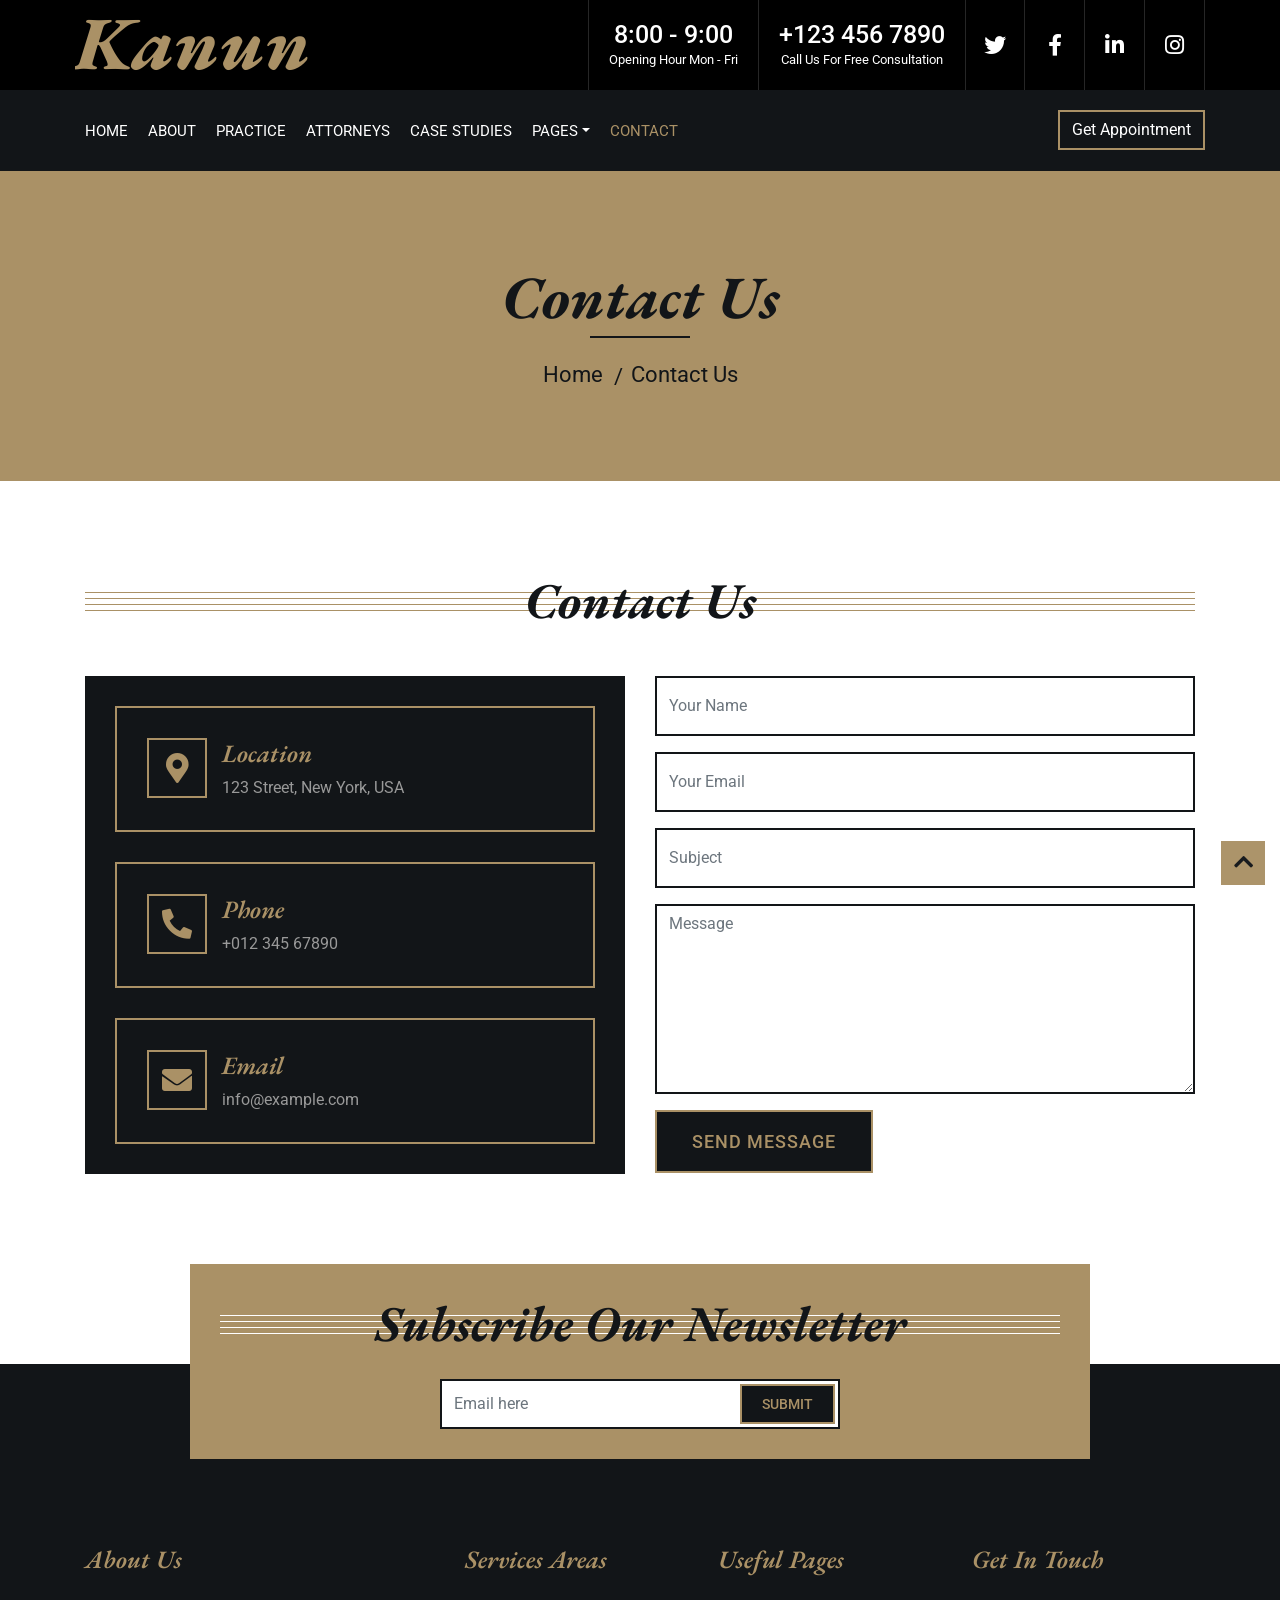
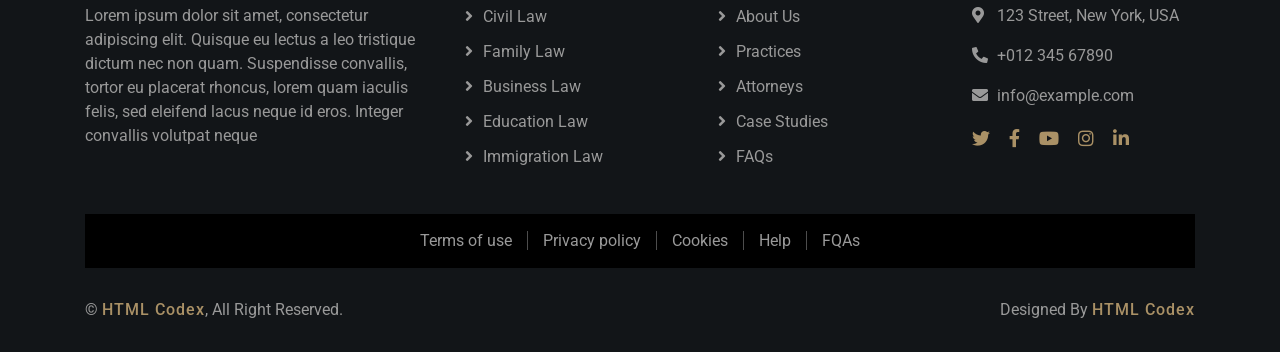
==== contact.html @ dbac40ad "Add files via upload" ====
<!DOCTYPE html>
<html lang="en">
    <head>
        <meta charset="utf-8">
        <title>Kanun - Law Firm Website Template</title>
        <meta content="width=device-width, initial-scale=1.0" name="viewport">
        <meta content="Law Firm Website Template" name="keywords">
        <meta content="Law Firm Website Template" name="description">

        <!-- Favicon -->
        <link href="img/favicon.ico" rel="icon">

        <!-- Google Font -->
        <link href="https://fonts.googleapis.com/css2?family=EB+Garamond:ital,wght@1,600;1,700;1,800&family=Roboto:wght@400;500&display=swap" rel="stylesheet"> 
        
        <!-- CSS Libraries -->
        <link href="https://stackpath.bootstrapcdn.com/bootstrap/4.4.1/css/bootstrap.min.css" rel="stylesheet">
        <link href="https://cdnjs.cloudflare.com/ajax/libs/font-awesome/5.10.0/css/all.min.css" rel="stylesheet">
        <link href="lib/animate/animate.min.css" rel="stylesheet">
        <link href="lib/owlcarousel/assets/owl.carousel.min.css" rel="stylesheet">

        <!-- Template Stylesheet -->
        <link href="css/style.css" rel="stylesheet">
    </head>

    <body>
        <div class="wrapper">
            <!-- Top Bar Start -->
            <div class="top-bar">
                <div class="container-fluid">
                    <div class="row">
                        <div class="col-lg-3">
                            <div class="logo">
                                <a href="index.html">
                                    <h1>Kanun</h1>
                                    <!-- <img src="img/logo.jpg" alt="Logo"> -->
                                </a>
                            </div>
                        </div>
                        <div class="col-lg-9">
                            <div class="top-bar-right">
                                <div class="text">
                                    <h2>8:00 - 9:00</h2>
                                    <p>Opening Hour Mon - Fri</p>
                                </div>
                                <div class="text">
                                    <h2>+123 456 7890</h2>
                                    <p>Call Us For Free Consultation</p>
                                </div>
                                <div class="social">
                                    <a href=""><i class="fab fa-twitter"></i></a>
                                    <a href=""><i class="fab fa-facebook-f"></i></a>
                                    <a href=""><i class="fab fa-linkedin-in"></i></a>
                                    <a href=""><i class="fab fa-instagram"></i></a>
                                </div>
                            </div>
                        </div>
                    </div>
                </div>
            </div>
            <!-- Top Bar End -->

            <!-- Nav Bar Start -->
            <div class="nav-bar">
                <div class="container-fluid">
                    <nav class="navbar navbar-expand-lg bg-dark navbar-dark">
                        <a href="#" class="navbar-brand">MENU</a>
                        <button type="button" class="navbar-toggler" data-toggle="collapse" data-target="#navbarCollapse">
                            <span class="navbar-toggler-icon"></span>
                        </button>

                        <div class="collapse navbar-collapse justify-content-between" id="navbarCollapse">
                            <div class="navbar-nav mr-auto">
                                <a href="index.html" class="nav-item nav-link">Home</a>
                                <a href="about.html" class="nav-item nav-link">About</a>
                                <a href="service.html" class="nav-item nav-link">Practice</a>
                                <a href="team.html" class="nav-item nav-link">Attorneys</a>
                                <a href="portfolio.html" class="nav-item nav-link">Case Studies</a>
                                <div class="nav-item dropdown">
                                    <a href="#" class="nav-link dropdown-toggle" data-toggle="dropdown">Pages</a>
                                    <div class="dropdown-menu">
                                        <a href="blog.html" class="dropdown-item">Blog Page</a>
                                        <a href="single.html" class="dropdown-item">Single Page</a>
                                    </div>
                                </div>
                                <a href="contact.html" class="nav-item nav-link active">Contact</a>
                            </div>
                            <div class="ml-auto">
                                <a class="btn" href="">Get Appointment</a>
                            </div>
                        </div>
                    </nav>
                </div>
            </div>
            <!-- Nav Bar End -->
            
            
            <!-- Page Header Start -->
            <div class="page-header">
                <div class="container">
                    <div class="row">
                        <div class="col-12">
                            <h2>Contact Us</h2>
                        </div>
                        <div class="col-12">
                            <a href="">Home</a>
                            <a href="">Contact Us</a>
                        </div>
                    </div>
                </div>
            </div>
            <!-- Page Header End -->


            <!-- Contact Start -->
            <div class="contact">
                <div class="container">
                    <div class="section-header">
                        <h2>Contact Us</h2>
                    </div>
                    <div class="row">
                        <div class="col-md-6">
                            <div class="contact-info">
                                <div class="contact-item">
                                    <i class="fa fa-map-marker-alt"></i>
                                    <div class="contact-text">
                                        <h2>Location</h2>
                                        <p>123 Street, New York, USA</p>
                                    </div>
                                </div>
                                <div class="contact-item">
                                    <i class="fa fa-phone-alt"></i>
                                    <div class="contact-text">
                                        <h2>Phone</h2>
                                        <p>+012 345 67890</p>
                                    </div>
                                </div>
                                <div class="contact-item">
                                    <i class="fa fa-envelope"></i>
                                    <div class="contact-text">
                                        <h2>Email</h2>
                                        <p>info@example.com</p>
                                    </div>
                                </div>
                            </div>
                        </div>
                        <div class="col-md-6">
                            <div class="contact-form">
                                <form>
                                    <div class="form-group">
                                        <input type="text" class="form-control" placeholder="Your Name" required="required" />
                                    </div>
                                    <div class="form-group">
                                        <input type="email" class="form-control" placeholder="Your Email" required="required" />
                                    </div>
                                    <div class="form-group">
                                        <input type="text" class="form-control" placeholder="Subject" required="required" />
                                    </div>
                                    <div class="form-group">
                                        <textarea class="form-control" placeholder="Message" required="required" ></textarea>
                                    </div>
                                    <div>
                                        <button class="btn" type="submit">Send Message</button>
                                    </div>
                                </form>
                            </div>
                        </div>
                    </div>
                </div>
            </div>
            <!-- Contact End -->


            <!-- Newsletter Start -->
            <div class="newsletter">
                <div class="container">
                    <div class="section-header">
                        <h2>Subscribe Our Newsletter</h2>
                    </div>
                    <div class="form">
                        <input class="form-control" placeholder="Email here">
                        <button class="btn">Submit</button>
                    </div>
                </div>
            </div>
            <!-- Newsletter End -->


            <!-- Footer Start -->
            <div class="footer">
                <div class="container">
                    <div class="row">
                        <div class="col-md-6 col-lg-4">
                            <div class="footer-about">
                                <h2>About Us</h2>
                                <p>
                                    Lorem ipsum dolor sit amet, consectetur adipiscing elit. Quisque eu lectus a leo tristique dictum nec non quam. Suspendisse convallis, tortor eu placerat rhoncus, lorem quam iaculis felis, sed eleifend lacus neque id eros. Integer convallis volutpat neque
                                </p>
                            </div>
                        </div>
                        <div class="col-md-6 col-lg-8">
                            <div class="row">
                        <div class="col-md-6 col-lg-4">
                            <div class="footer-link">
                                <h2>Services Areas</h2>
                                <a href="">Civil Law</a>
                                <a href="">Family Law</a>
                                <a href="">Business Law</a>
                                <a href="">Education Law</a>
                                <a href="">Immigration Law</a>
                            </div>
                        </div>
                        <div class="col-md-6 col-lg-4">
                            <div class="footer-link">
                                <h2>Useful Pages</h2>
                                <a href="">About Us</a>
                                <a href="">Practices</a>
                                <a href="">Attorneys</a>
                                <a href="">Case Studies</a>
                                <a href="">FAQs</a>
                            </div>
                        </div>
                        <div class="col-md-6 col-lg-4">
                            <div class="footer-contact">
                                <h2>Get In Touch</h2>
                                <p><i class="fa fa-map-marker-alt"></i>123 Street, New York, USA</p>
                                <p><i class="fa fa-phone-alt"></i>+012 345 67890</p>
                                <p><i class="fa fa-envelope"></i>info@example.com</p>
                                <div class="footer-social">
                                    <a href=""><i class="fab fa-twitter"></i></a>
                                    <a href=""><i class="fab fa-facebook-f"></i></a>
                                    <a href=""><i class="fab fa-youtube"></i></a>
                                    <a href=""><i class="fab fa-instagram"></i></a>
                                    <a href=""><i class="fab fa-linkedin-in"></i></a>
                                </div>
                            </div>
                        </div>
                        </div>
                    </div>
                    </div>
                </div>
                <div class="container footer-menu">
                    <div class="f-menu">
                        <a href="">Terms of use</a>
                        <a href="">Privacy policy</a>
                        <a href="">Cookies</a>
                        <a href="">Help</a>
                        <a href="">FQAs</a>
                    </div>
                </div>
                <div class="container copyright">
                    <div class="row">
                        <div class="col-md-6">
                            <p>&copy; <a href="https://htmlcodex.com/law-firm-website-template">HTML Codex</a>, All Right Reserved.</p>
                        </div>
                        <div class="col-md-6">
                            <p>Designed By <a href="https://htmlcodex.com">HTML Codex</a></p>
                        </div>
                    </div>
                </div>
            </div>
            <!-- Footer End -->
            
            <a href="#" class="back-to-top"><i class="fa fa-chevron-up"></i></a>
        </div>

        <!-- JavaScript Libraries -->
        <script src="https://code.jquery.com/jquery-3.4.1.min.js"></script>
        <script src="https://stackpath.bootstrapcdn.com/bootstrap/4.4.1/js/bootstrap.bundle.min.js"></script>
        <script src="lib/easing/easing.min.js"></script>
        <script src="lib/owlcarousel/owl.carousel.min.js"></script>
        <script src="lib/isotope/isotope.pkgd.min.js"></script>

        <!-- Template Javascript -->
        <script src="js/main.js"></script>
    </body>
</html>
---- css/style.css ----
/*******************************/
/********* General CSS *********/
/*******************************/
body {
    color: #666666;
    background: #ffffff;
    font-family: 'Roboto', sans-serif;
    font-weight: 400;
}

h1,
h2, 
h3, 
h4,
h5, 
h6 {
    font-family: 'EB Garamond', serif;
    font-weight: 600;
    font-style: italic;
    color: #121518;
}

a {
    color: #454545;
    transition: .3s;
}

a:hover,
a:active,
a:focus {
    color: #aa9166;
    outline: none;
    text-decoration: none;
}

.btn:focus {
    box-shadow: none;
}

.wrapper {
    position: relative;
    width: 100%;
    max-width: 1366px;
    margin: 0 auto;
    background: #ffffff;
}

.back-to-top {
    position: fixed;
    display: none;
    background: #aa9166;
    color: #121518;
    width: 44px;
    height: 44px;
    text-align: center;
    line-height: 1;
    font-size: 22px;
    right: 15px;
    bottom: 15px;
    transition: background 0.5s;
    z-index: 9;
}

.back-to-top:hover {
    color: #aa9166;
    background: #121518;
}

.back-to-top i {
    padding-top: 10px;
}


/**********************************/
/********** Top Bar CSS ***********/
/**********************************/
.top-bar {
    position: relative;
    height: 90px;
    background: #000000;
}

.top-bar .logo {
    padding: 15px 0;
    text-align: left;
    overflow: hidden;
}

.top-bar .logo h1 {
    margin: 0;
    color: #aa9166;
    font-size: 75px;
    line-height: 55px;
    font-weight: 800;
}

.top-bar .logo img {
    max-width: 100%;
    max-height: 60px;
}

.top-bar .top-bar-right {
    display: flex;
    align-items: center;
    justify-content: flex-end;
}

.top-bar .text {
    display: flex;
    align-items: center;
    justify-content: center;
    flex-direction: column;
    height: 90px;
    padding: 0 20px;
    text-align: center;
    border-left: 1px solid rgba(255, 255, 255, .15);
}

.top-bar .text h2 {
    color: #ffffff;
    font-family: 'Roboto', sans-serif;
    font-weight: 500;
    font-style: normal;
    font-size: 25px;
    margin: 0;
}

.top-bar .text p {
    color: #ffffff;
    font-size: 13px;
    margin: 0;
}

.top-bar .social {
    display: flex;
    height: 90px;
    font-size: 0;
    justify-content: flex-end;
}

.top-bar .social a {
    display: flex;
    align-items: center;
    justify-content: center;
    width: 60px;
    height: 100%;
    font-size: 22px;
    color: #ffffff;
    border-right: 1px solid rgba(255, 255, 255, .15);
}

.top-bar .social a:first-child {
    border-left: 1px solid rgba(255, 255, 255, .15);
}

.top-bar .social a:hover {
    color: #aa9166;
    background: #ffffff;
}

@media (min-width: 992px) {
    .top-bar {
        padding: 0 60px;
    }
}

@media (max-width: 991.98px) {
    .top-bar .logo {
        text-align: center;
    }
    
    .top-bar .social {
        display: none;
    }
}


/**********************************/
/*********** Nav Bar CSS **********/
/**********************************/
.nav-bar {
    position: relative;
    padding: 20px 0;
    transition: .3s;
}

.nav-bar.nav-sticky {
    position: fixed;
    top: 0;
    width: 100%;
    padding: 10px 0;
    box-shadow: 0 2px 5px rgba(0, 0, 0, .3);
    z-index: 999;
}

.nav-bar .navbar {
    height: 100%;
    padding: 0;
}

.navbar-dark .navbar-nav .nav-link,
.navbar-dark .navbar-nav .nav-link:focus,
.navbar-dark .navbar-nav .nav-link:hover,
.navbar-dark .navbar-nav .nav-link.active {
    padding: 10px 10px 8px 10px;
    color: #ffffff;
}

.navbar-dark .navbar-nav .nav-link:hover,
.navbar-dark .navbar-nav .nav-link.active {
    color: #aa9166;
    transition: none;
}

.nav-bar .dropdown-menu {
    margin-top: 0;
    border: 0;
    border-radius: 0;
    background: #f8f9fa;
}

.nav-bar .btn {
    color: #ffffff;
    border: 2px solid #aa9166;
    border-radius: 0;
}

.nav-bar .btn:hover {
    background: #aa9166;
}

@media (min-width: 992px) {
    .nav-bar {
        padding: 20px 60px;
    }
    
    .nav-bar.nav-sticky {
        padding: 10px 60px;
    }
    
    .nav-bar,
    .nav-bar .navbar {
        background: #121518 !important;
    }
    
    .nav-bar .navbar-brand {
        display: none;
    }
    
    .nav-bar a.nav-link {
        padding: 8px 15px;
        font-size: 15px;
        text-transform: uppercase;
    }
}

@media (max-width: 991.98px) {   
    .nav-bar,
    .nav-bar .navbar {
        padding: 3px 0;
        background: #121518 !important;
    }
    
    .nav-bar a.nav-link {
        padding: 5px;
    }
    
    .nav-bar .dropdown-menu {
        box-shadow: none;
    }
    
    .nav-bar .btn {
        display: none;
    }
}


/*******************************/
/******** Carousel CSS *********/
/*******************************/
.carousel {
    position: relative;
    width: 100%;
    height: calc(100vh - 170px);
    margin: 0 auto;
    text-align: center;
    overflow: hidden;
}

.carousel .carousel-inner,
.carousel .carousel-item {
    position: relative;
    width: 100%;
    height: 100%;
}

.carousel .carousel-item img {
    width: 100%;
    height: 100%;
    object-fit: cover;
}

.carousel .carousel-item::after {
    position: absolute;
    content: "";
    width: 100%;
    height: 100%;
    top: 0;
    left: 0;
    background: rgba(0, 0, 0, .3);
    z-index: 1;
}

.carousel .carousel-caption {
    position: absolute;
    top: 0;
    bottom: 0;
    display: flex;
    align-items: center;
    justify-content: center;
    flex-direction: column;
    height: calc(100vh - 170px);
}

.carousel .carousel-caption h1 {
    color: #ffffff;
    font-size: 60px;
    font-weight: 700;
    margin-bottom: 20px;
}

.carousel .carousel-caption p {
    color: #ffffff;
    font-size: 25px;
    margin-bottom: 25px;
}

.carousel .carousel-caption .btn {
    padding: 15px 35px;
    font-size: 18px;
    font-weight: 500;
    letter-spacing: 1px;
    text-transform: uppercase;
    color: #aa9166;
    background: #121518;
    border: 2px solid #aa9166;
    border-radius: 0;
    transition: .3s;
}

.carousel .carousel-caption .btn:hover {
    color: #121518;
    background: #aa9166;
}

@media (max-width: 767.98px) {
    .carousel .carousel-caption h1 {
        font-size: 40px;
        font-weight: 700;
    }
    
    .carousel .carousel-caption p {
        font-size: 20px;
    }
    
    .carousel .carousel-caption .btn {
        padding: 12px 30px;
        font-size: 18px;
        font-weight: 500;
        letter-spacing: 0;
    }
}

@media (max-width: 575.98px) {
    .carousel .carousel-caption h1 {
        font-size: 30px;
        font-weight: 500;
    }
    
    .carousel .carousel-caption p {
        font-size: 16px;
    }
    
    .carousel .carousel-caption .btn {
        padding: 10px 25px;
        font-size: 16px;
        font-weight: 400;
        letter-spacing: 0;
    }
}

.carousel .animated {
    -webkit-animation-duration: 1.5s;
    animation-duration: 1.5s;
}


/*******************************/
/******* Page Header CSS *******/
/*******************************/
.page-header {
    position: relative;
    margin-bottom: 45px;
    padding: 90px 0;
    text-align: center;
    background: #aa9166;
}

.page-header h2 {
    position: relative;
    color: #121518;
    font-size: 60px;
    font-weight: 700;
    margin-bottom: 20px;
    padding-bottom: 5px;
}

.page-header h2::after {
    position: absolute;
    content: "";
    width: 100px;
    height: 2px;
    left: calc(50% - 50px);
    bottom: 0;
    background: #121518;
}

.page-header a {
    position: relative;
    padding: 0 12px;
    font-size: 22px;
    color: #121518;
}

.page-header a:hover {
    color: #ffffff;
}

.page-header a::after {
    position: absolute;
    content: "/";
    width: 8px;
    height: 8px;
    top: -2px;
    right: -7px;
    text-align: center;
    color: #121518;
}

.page-header a:last-child::after {
    display: none;
}

@media (max-width: 767.98px) {
    .page-header h2 {
        font-size: 35px;
    }
    
    .page-header a {
        font-size: 18px;
    }
}


/*******************************/
/******* Section Header ********/
/*******************************/
.section-header {
    position: relative;
    width: 100%;
    text-align: center;
    margin-bottom: 45px;
}

.section-header h2 {
    margin: 0;
    position: relative;
    font-size: 50px;
    font-weight: 700;
    white-space: nowrap;
    z-index: 1;
}

.section-header h2::before {
    position: absolute;
    content: "";
    width: 100%;
    height: 7px;
    left: 0;
    top: 21px;
    background: transparent;
    border-top: 1px solid #aa9166;
    border-bottom: 1px solid #aa9166;
    z-index: -1;
}

.section-header h2::after {
    position: absolute;
    content: "";
    width: 100%;
    height: 7px;
    left: 0;
    bottom: 20px;
    background: transparent;
    border-top: 1px solid #aa9166;
    border-bottom: 1px solid #aa9166;
    z-index: -1;
}

@media (max-width: 767.98px) {
    .section-header h2 {
        font-size: 30px;
    }
}

/*******************************/
/******** Top Feature CSS ******/
/*******************************/
.feature-top {
    position: relative;
    background: #121518;
    margin-bottom: 45px;
}

.feature-top .col-md-3 {
    border-right: 1px solid rgba(255, 255, 255, .1);
    border-bottom: 1px solid rgba(255, 255, 255, .1);
}

@media (max-width: 575.98px) {
    .feature-top .col-md-3:nth-child(1n) {
        border-right: none;
    }
    
    .feature-top .col-md-3:last-child {
        border-bottom: none;
    }
}

@media (min-width: 576px) and (max-width: 767.98px) {
    .feature-top .col-md-3:nth-child(2n) {
        border-right: none;
    }
    
    .feature-top .col-md-3:nth-child(3n),
    .feature-top .col-md-3:nth-child(4n) {
        border-bottom: none;
    }
}

@media (min-width: 768px) {
    .feature-top .col-md-3 {
        border-bottom: none;
    }
    
    .feature-top .col-md-3:nth-child(4n) {
        border-right: none;
    }
}

.feature-top .feature-item {
    padding: 30px 0;
    text-align: center;
}

.feature-top .feature-item i {
    color: #aa9166;
    font-size: 35px;
    margin-bottom: 10px;
}

.feature-top .feature-item h3 {
    color: #ffffff;
    font-size: 30px;
    font-weight: 600;
}

.feature-top .feature-item p {
    color: #999999;
    margin: 0;
    font-size: 18px;
}


/*******************************/
/********** About CSS **********/
/*******************************/
.about {
    position: relative;
    width: 100%;
    padding: 45px 0;
}

.about .section-header {
    margin-bottom: 30px;
}

.about .about-img {
    position: relative;
    height: 100%;
    padding: 10px;
    background: #121518;
}

.about .about-img img {
    width: 100%;
    height: 100%;
    object-fit: cover;
}

.about .about-text p {
    font-size: 16px;
}

.about .about-text a.btn {
    position: relative;
    margin-top: 15px;
    padding: 15px 35px;
    font-size: 16px;
    font-weight: 500;
    letter-spacing: 1px;
    text-transform: uppercase;
    color: #aa9166;
    border: 2px solid #aa9166;
    border-radius: 0;
    background: #121518;
    transition: .3s;
}

.about .about-text a.btn:hover {
    color: #121518;
    background: #aa9166;
}

@media (max-width: 767.98px) {
    .about .about-img {
        margin-bottom: 30px;
        height: auto;
    }
}


/*******************************/
/********* Service CSS *********/
/*******************************/
.service {
    position: relative;
    width: 100%;
    padding: 45px 0 15px 0;
}

.service .service-item {
    position: relative;
    width: 100%;
    text-align: center;
    background: #121518;
    margin-bottom: 30px;
}

.service .service-icon {
    height: 200px;
    position: relative;
    display: flex;
    align-items: center;
    justify-content: center;
    background: #000000;
}

.service .service-icon i {
    width: 100px;
    height: 100px;
    padding: 20px 0;
    text-align: center;
    font-size: 60px;
    color: #aa9166;
    background: #121518;
    transition: .5s;
}

.service .service-item:hover .service-icon i {
    margin-top: -15px;
}

.service .service-item h3 {
    margin: 0;
    padding: 25px 15px 15px 15px;
    font-size: 30px;
    font-weight: 600;
    color: #aa9166;
}

.service .service-item p {
    margin: 0;
    color: #999999;
    padding: 0 25px 25px 25px;
    font-size: 18px;
}

.service .service-item a.btn {
    position: relative;
    margin-bottom: 30px;
    padding: 10px 20px;
    font-size: 14px;
    font-weight: 500;
    letter-spacing: 1px;
    text-transform: uppercase;
    color: #aa9166;
    border: 2px solid #aa9166;
    border-radius: 0;
    background: #121518;
    transition: .3s;
}

.service .service-item:hover a.btn {
    color: #121518;
    background: #aa9166;
}


/*******************************/
/********* Feature CSS *********/
/*******************************/
.feature {
    position: relative;
    width: 100%;
    padding: 45px 0;
}

.feature .feature-item {
    margin-bottom: 30px;
}

.feature .feature-icon {
    height: 180px;
    position: relative;
    display: flex;
    align-items: center;
    justify-content: center;
    background: #121518;
}

.feature .feature-icon i {
    width: 100px;
    height: 100px;
    padding: 20px 0;
    text-align: center;
    font-size: 60px;
    color: #aa9166;
    background: #000000;
    transition: .5s;
}

.feature .feature-item:hover .feature-icon i {
    margin-right: -15px;
}

.feature .feature-item h3 {
    position: relative;
    margin-bottom: 15px;
    padding-bottom: 10px;
    font-size: 30px;
    font-weight: 600;
}

.feature .feature-item h3::after {
    position: absolute;
    content: "";
    width: 50px;
    height: 2px;
    left: 0;
    bottom: 0;
    background: #aa9166;
}

.feature .feature-item p {
    margin: 0;
    font-size: 16px;
}

.feature .feature-img {
    position: relative;
    height: 100%;
    padding: 10px;
    background: #121518;
}

.feature .feature-img img {
    width: 100%;
    height: 100%;
    object-fit: cover;
}


/*******************************/
/*********** Team CSS **********/
/*******************************/
.team {
    position: relative;
    width: 100%;
    padding: 45px 0 15px 0;
}

.team .team-item {
    margin-bottom: 30px;
}

.team .team-img {
    position: relative;
}

.team .team-img img {
    width: 100%;
}

.team .team-text {
    position: relative;
    padding: 50px 15px 30px 15px;
    text-align: center;
    background: #121518;
}

.team .team-text h2 {
    font-size: 22px;
    font-weight: 600;
    color: #aa9166;
}

.team .team-text p {
    margin: 0;
    color: #999999;
}

.team .team-social {
    position: absolute;
    width: calc(100% - 60px);
    height: 50px;
    top: -25px;
    left: 30px;
    display: flex;
    align-items: center;
    justify-content: center;
    background: #aa9166;
    font-size: 0;
    transition: .5s;
}

.team .team-item:hover .team-social {
    width: 100%;
    left: 0;
}

.team .team-social a {
    display: inline-block;
    margin-right: 15px;
    font-size: 18px;
    text-align: center;
    color: #121518;
    transition: .3s;
}

.team .team-social a:last-child {
    margin-right: 0;
}

.team .team-social a:hover {
    color: #ffffff;
}


/*******************************/
/*********** FAQs CSS **********/
/*******************************/
.faqs {
    position: relative;
    width: 100%;
    padding: 45px 0;
}

.faqs .faqs-img {
    position: relative;
    height: 100%;
    padding: 10px;
    background: #121518;
}

.faqs .faqs-img img {
    width: 100%;
    height: 100%;
    object-fit: cover;
}

@media(max-width: 767.98px) {
    .faqs .faqs-img {
        margin-bottom: 30px;
        height: auto;
    }
}

.faqs .card {
    margin-bottom: 15px;
    padding-top: 15px;
    border: none;
    border-radius: 0;
    border-top: 1px solid #aa9166;
}

.faqs .card:last-child {
    margin-bottom: 0;
    padding-bottom: 15px;
    border-bottom: 1px solid #aa9166;
}

.faqs .card-header {
    padding: 0;
    border: none;
    background: #ffffff;
}

.faqs .card-header a {
    display: block;
    width: 100%;
    color: #121518;
    font-size: 18px;
    line-height: 40px;
}

.faqs .card-header a span {
    display: inline-block;
    width: 40px;
    height: 40px;
    margin-right: 10px;
    text-align: center;
    background: #121518;
    color: #aa9166;
    font-weight: 700;
}

.faqs .card-header [data-toggle="collapse"]:after {
    font-family: 'font Awesome 5 Free';
    content: "\f067";
    float: right;
    color: #121518;
    font-size: 12px;
    font-weight: 900;
    transition: .3s;
}

.faqs .card-header [data-toggle="collapse"][aria-expanded="true"]:after {
    font-family: 'font Awesome 5 Free';
    content: "\f068";
    float: right;
    color: #121518;
    font-size: 12px;
    font-weight: 900;
    transition: .3s;
}

.faqs .card-body {
    padding: 15px 0 0 0;
    font-size: 16px;
    border: none;
    background: #ffffff;
}

.faqs a.btn {
    position: relative;
    margin-top: 15px;
    padding: 15px 35px;
    font-size: 16px;
    font-weight: 500;
    letter-spacing: 1px;
    text-transform: uppercase;
    color: #aa9166;
    border: 2px solid #aa9166;
    border-radius: 0;
    background: #121518;
    transition: .3s;
}

.faqs a.btn:hover {
    color: #121518;
    background: #aa9166;
}


/*******************************/
/******* Testimonial CSS *******/
/*******************************/
.testimonial {
    position: relative;
    padding: 45px 0;
}

.testimonial .testimonials-carousel {
    position: relative;
    width: calc(100% + 30px);
    left: -15px;
    right: -15px;
}

.testimonial .testimonial-item {
    position: relative;
    margin: 0 15px;
    padding: 30px;
    background: #121518;
    overflow: hidden;
}

.testimonial .testimonial-item i {
    position: absolute;
    top: 0;
    right: 0;
    color: #333333;
    font-size: 60px;
    transform: rotate(45deg);
    z-index: 1;
}

.testimonial .testimonial-item .col-12 {
    margin-top: 20px;
}

.testimonial .testimonial-item img {
    width: 100%;
}

.testimonial .testimonial-item h2 {
    color: #aa9166;
    font-size: 22px;
    font-weight: 600;
    margin-bottom: 5px;
}

.testimonial .testimonial-item p {
    color: #999999;
    font-size: 16px;
    margin: 0;
}

.testimonial .owl-nav,
.testimonial .owl-dots {
    margin-top: 15px;
    text-align: center;
}

.testimonial .owl-dot {
    display: inline-block;
    margin: 0 5px;
    width: 12px;
    height: 12px;
    border-radius: 50%;
    background: #aa9166;
}

.testimonial .owl-dot.active {
    background: #121518;
}


/*******************************/
/*********** Blog CSS **********/
/*******************************/
.blog {
    position: relative;
    width: 100%;
    padding: 45px 0;
}

.blog .blog-carousel {
    position: relative;
    width: calc(100% + 30px);
    left: -15px;
    right: -15px;
}

.blog .blog-item {
    position: relative;
    margin: 0 15px;
    background: #ffffff;
    overflow: hidden;
}

.blog .blog-page .blog-item {
    margin: 0 0 30px 0;
}

.blog .blog-item img {
    width: 100%;
    margin-bottom: 25px;
}

.blog .blog-item h3 {
    font-size: 25px;
    font-weight: 600;
}

.blog .blog-item .meta {
    padding: 0 0 15px 0;
}

.blog .blog-item .meta * {
    display: inline-block;
    margin: 0;
    padding: 0;
    font-size: 14px;
    color: #999999;
}

.blog .blog-item .meta i {
    margin: 0 2px 0 10px;
}

.blog .blog-item .meta i:first-child {
    margin-left: 0;
}

.blog .blog-item p {
    font-size: 16px;
}

.blog .blog-item a.btn {
    padding: 0;
    font-size: 14px;
    font-weight: 500;
    letter-spacing: 1px;
    text-transform: uppercase;
    color: #aa9166;
    transition: .3s;
}

.blog .blog-item a.btn i {
    margin-left: 10px;
}

.blog .blog-item a.btn:hover {
    color: #121518;
}

.blog .owl-nav,
.blog .owl-dots {
    margin-top: 15px;
    text-align: center;
}

.blog .owl-dot {
    display: inline-block;
    margin: 0 5px;
    width: 12px;
    height: 12px;
    border-radius: 50%;
    background: #aa9166;
}

.blog .owl-dot.active {
    background: #121518;
}

.blog .pagination .page-link {
    color: #121518;
    border-radius: 0;
    border-color: #aa9166;
}

.blog .pagination .page-link:hover,
.blog .pagination .page-item.active .page-link {
    color: #121518;
    background: #aa9166;
}

.blog .pagination .disabled .page-link {
    color: #999999;
}


/*******************************/
/********* Timeline CSS ********/
/*******************************/
.timeline {
    position: relative;
    padding: 45px 0;
}

.timeline .timeline-start {
    position: relative;
    width: calc(100% + 30px);
    left: -15px;
    right: -15px;
}

.timeline .timeline-container {
    padding: 0 15px;
    position: relative;
    background: inherit;
    width: 50%;
    margin-top: -5px;
}

.timeline .timeline-container.left {
    left: 0;
}

.timeline .timeline-container.right {
    left: 50%;
}

.timeline .timeline-container::before {
    content: '';
    position: absolute;
    width: 15px;
    height: 5px;
    background: #aa9166;
    z-index: 1;
}

.timeline .timeline-container.left::before {
    top: 0;
    right: 0;
}

.timeline .timeline-container.right::before {
    bottom: 0;
    left: 0;
}

.timeline .timeline-container::after {
    content: '';
    position: absolute;
    width: 15px;
    height: 5px;
    background: #aa9166;
    z-index: 1;
}

.timeline .timeline-container.left::after {
    bottom: 0;
    right: 0;
}

.timeline .timeline-container.right::after {
    top: 0;
    left: 0;
}

.timeline .timeline-container:first-child::before,
.timeline .timeline-container:last-child::before {
    display: none;
}

.timeline .timeline-container .timeline-content {
    padding: 30px;
    background: #121518;
    position: relative;
    border-right: 5px solid #aa9166;
}

.timeline .timeline-container.right .timeline-content {
    border-left: 5px solid #aa9166;
}

.timeline .timeline-container .timeline-content h2 {
    margin-bottom: 15px;
    font-size: 22px;
    font-weight: 600;
    color: #aa9166;
}

.timeline .timeline-container .timeline-content h2 span {
    display: inline-block;
    margin-right: 15px;
    padding: 5px 10px;
    color: #121518;
    background: #aa9166;
    font-family: 'Roboto', sans-serif;
    font-style: normal;
}

.timeline .timeline-container .timeline-content p {
    margin: 0;
    font-size: 16px;
    color: #999999;
}

@media (max-width: 767.98px) {
    .timeline .timeline-container {
        width: 100%;
        margin-top: 0;
        padding-left: 15px;
        padding-right: 15px;
        padding-bottom: 30px;
    }
    
    .timeline .timeline-container:last-child {
        padding-bottom: 0;
    }
    
    .timeline .timeline-container.right {
        left: 0%;
    }

    .timeline .timeline-container.left::after, 
    .timeline .timeline-container.right::after,
    .timeline .timeline-container.left::before,
    .timeline .timeline-container.right::before {
        width: 5px;
        height: 35px;
        left: 15px;
    }
    
    .timeline .timeline-container.left .timeline-content,
    .timeline .timeline-container.right .timeline-content {
        border-left: 5px solid #aa9166;
        border-right: none;
    }
}


/*******************************/
/******** Portfolio CSS ********/
/*******************************/
.portfolio {
    position: relative;
    padding: 45px 0;
    background: #ffffff;
}

.portfolio #portfolio-flters {
    padding: 0;
    margin: -15px 0 25px 0;
    list-style: none;
    font-size: 0;
    text-align: center;
}

.portfolio #portfolio-flters li,
.portfolio .load-more .btn {
    cursor: pointer;
    display: inline-block;
    margin: 5px;
    padding: 8px 15px;
    color: #aa9166;
    font-size: 14px;
    font-weight: 500;
    text-transform: uppercase;
    border-radius: 0;
    background: #121518;
    border: 2px solid #aa9166;
    transition: .3s;
}

.portfolio #portfolio-flters li:hover,
.portfolio #portfolio-flters li.filter-active {
    background: #aa9166;
    color: #121518;
}

.portfolio .load-more {
    text-align: center;
}

.portfolio .load-more .btn {
    padding: 15px 35px;
    font-size: 16px;
    transition: .3s;
}

.portfolio .load-more .btn:hover {
    color: #121518;
    background: #aa9166;
}

.portfolio .portfolio-item {
    position: relative;
    margin-bottom: 30px;
    overflow: hidden;
    transition: .5s;
}

.portfolio .portfolio-item:hover {
    margin-top: -10px;
}

.portfolio .portfolio-wrap {
    position: relative;
    width: 100%;
}

.portfolio img {
    position: relative;
    width: 100%; 
    height: 100%; 
    object-fit: cover;
}

.portfolio figure {
    position: absolute;
    padding: 30px;
    width: 100%;
    height: 100%;
    top: 0;
    left: 0;
    display: flex;
    align-items: flex-start;
    justify-content: flex-end;
    flex-direction: column;
    background: linear-gradient(rgba(0, 0, 0, .0), rgba(0, 0, 0, .0), rgba(0, 0, 0, 1) 90%);
}

.portfolio figure p {
    position: relative;
    margin-bottom: 5px;
    padding-bottom: 5px;
    color: #ffffff;
    font-size: 18px;
}

.portfolio figure p::after {
    position: absolute;
    content: "";
    width: 50px;
    height: 2px;
    left: 0;
    bottom: 0;
    background: #ffffff;
}

.portfolio figure a {
    font-family: 'EB Garamond', serif;
    color: #aa9166;
    font-size: 25px;
    font-weight: 600;
    font-style: italic;
    transition: .3s;
}

.portfolio figure a:hover {
    text-decoration: none;
    color: #ffffff;
}

.portfolio figure span {
    position: relative;
    color: #999999;
    font-size: 16px;
}


/*******************************/
/********* Contact CSS *********/
/*******************************/
.contact {
    position: relative;
    width: 100%;
    padding: 45px 0 15px 0;
}

.contact .contact-info {
    position: relative;
    margin-bottom: 30px;
    width: 100%;
    padding: 30px;
    background: #121518;
}

.contact .contact-item {
    position: relative;
    margin-bottom: 30px;
    padding: 30px;
    display: flex;
    align-items: flex-start;
    flex-direction: row;
    border: 2px solid #aa9166;
}

.contact .contact-item i {
    display: inline-block;
    width: 60px;
    height: 60px;
    display: flex;
    align-items: center;
    justify-content: center;
    font-size: 30px;
    color: #aa9166;
    border: 2px solid #aa9166;
}

.contact .contact-text {
    position: relative;
    width: auto;
    padding-left: 15px;
}

.contact .contact-text h2 {
    color: #aa9166;
    font-size: 25px;
    font-weight: 600;
}

.contact .contact-text p {
    margin: 0;
    color: #999999;
    font-size: 16px;
}

.contact .contact-item:last-child {
    margin-bottom: 0;
}

.contact .contact-form {
    position: relative;
    margin-bottom: 30px;
}

.contact .contact-form input {
    height: 60px;
    border-radius: 0;
    border-width: 2px;
    border-color: #121518;
}

.contact .contact-form textarea {
    height: 190px;
    border-radius: 0;
    border-width: 2px;
    border-color: #121518;
}

.contact .contact-form .btn {
    padding: 16px 35px;
    font-size: 18px;
    font-weight: 500;
    letter-spacing: 1px;
    text-transform: uppercase;
    color: #aa9166;
    background: #121518;
    border: 2px solid #aa9166;
    border-radius: 0;
    transition: .3s;
}

.contact .contact-form .btn:hover {
    color: #121518;
    background: #aa9166;
}


/*******************************/
/******* Single Page CSS *******/
/*******************************/
.single {
    position: relative;
    width: 100%;
    padding: 45px 0 65px 0;
}

.single img {
    margin: 10px 0 15px 0;
}

.single .table,
.single .list-group {
    margin-bottom: 30px;
}

.single .ul-group {
    padding: 0;
    list-style: none;
}

.single .ul-group li {
    margin-left: 2px;
}

.single .ul-group li::before {
    position: relative;
    content: "\f0da";
    font-family: "Font Awesome 5 Free";
    font-weight: 900;
    margin-right: 10px;
}

.single .ol-group {
    padding-left: 18px;
}


/*******************************/
/********** Newsletter *********/
/*******************************/
.newsletter {
    position: relative;
    max-width: 900px;
    margin: 45px auto -140px auto;
    padding: 30px 15px;
    background: #aa9166;
    z-index: 1;
}

.newsletter .section-header {
    margin-bottom: 25px;
}

.newsletter .section-header h2::before,
.newsletter .section-header h2::after {
    border-color: #ffffff;
}

.newsletter .form {
    position: relative;
    max-width: 400px;
    margin: 0 auto;
}

.newsletter input {
    height: 50px;
    border: 2px solid #121518;
    border-radius: 0;
}

.newsletter .btn {
    position: absolute;
    top: 5px;
    right: 5px;
    height: 40px;
    padding: 8px 20px;
    font-size: 14px;
    font-weight: 500;
    text-transform: uppercase;
    color: #aa9166;
    background: #121518;
    border-radius: 0;
    border: 2px solid #aa9166;
    transition: .3s;
}

.newsletter .btn:hover {
    color: #121518;
    background: #aa9166;
}


/*******************************/
/********* Footer CSS **********/
/*******************************/
.footer {
    position: relative;
    margin-top: 45px;
    padding-top: 180px;
    background: #121518;
    color: #ffffff;
}

.footer .footer-about,
.footer .footer-link,
.footer .footer-contact {
    position: relative;
    margin-bottom: 45px;
    color: #999999;
}

.footer .footer-about h2,
.footer .footer-link h2,
.footer .footer-contact h2{
    position: relative;
    margin-bottom: 30px;
    font-size: 25px;
    font-weight: 600;
    color: #aa9166;
}

.footer .footer-link a {
    display: block;
    margin-bottom: 10px;
    color: #999999;
    transition: .3s;
}

.footer .footer-link a::before {
    position: relative;
    content: "\f105";
    font-family: "Font Awesome 5 Free";
    font-weight: 900;
    margin-right: 10px;
}

.footer .footer-link a:hover {
    color: #aa9166;
    letter-spacing: 1px;
}

.footer .footer-contact p i {
    width: 25px;
}

.footer .footer-social {
    position: relative;
    margin-top: 20px;
}

.footer .footer-social a {
    display: inline-block;
}

.footer .footer-social a i {
    margin-right: 15px;
    font-size: 18px;
    color: #aa9166;
}

.footer .footer-social a:last-child i {
    margin: 0;
}

.footer .footer-social a:hover i {
    color: #999999;
}

.footer .footer-menu .f-menu {
    position: relative;
    padding: 15px 0;
    background: #000000;
    font-size: 0;
    text-align: center;
}

.footer .footer-menu .f-menu a {
    color: #999999;
    font-size: 16px;
    margin-right: 15px;
    padding-right: 15px;
    border-right: 1px solid rgba(255, 255, 255, .3);
}

.footer .footer-menu .f-menu a:hover {
    color: #aa9166;
}

.footer .footer-menu .f-menu a:last-child {
    margin-right: 0;
    padding-right: 0;
    border-right: none;
}


.footer .copyright {
    padding: 30px 15px;
}

.footer .copyright p {
    margin: 0;
    color: #999999;
}

.footer .copyright .col-md-6:last-child p {
    text-align: right;
}

.footer .copyright p a {
    color: #aa9166;
    font-weight: 500;
    letter-spacing: 1px;
}

.footer .copyright p a:hover {
    color: #ffffff;
}

@media (max-width: 768px) {
    .footer .copyright p,
    .footer .copyright .col-md-6:last-child p {
        margin: 5px 0;
        text-align: center;
    }
}
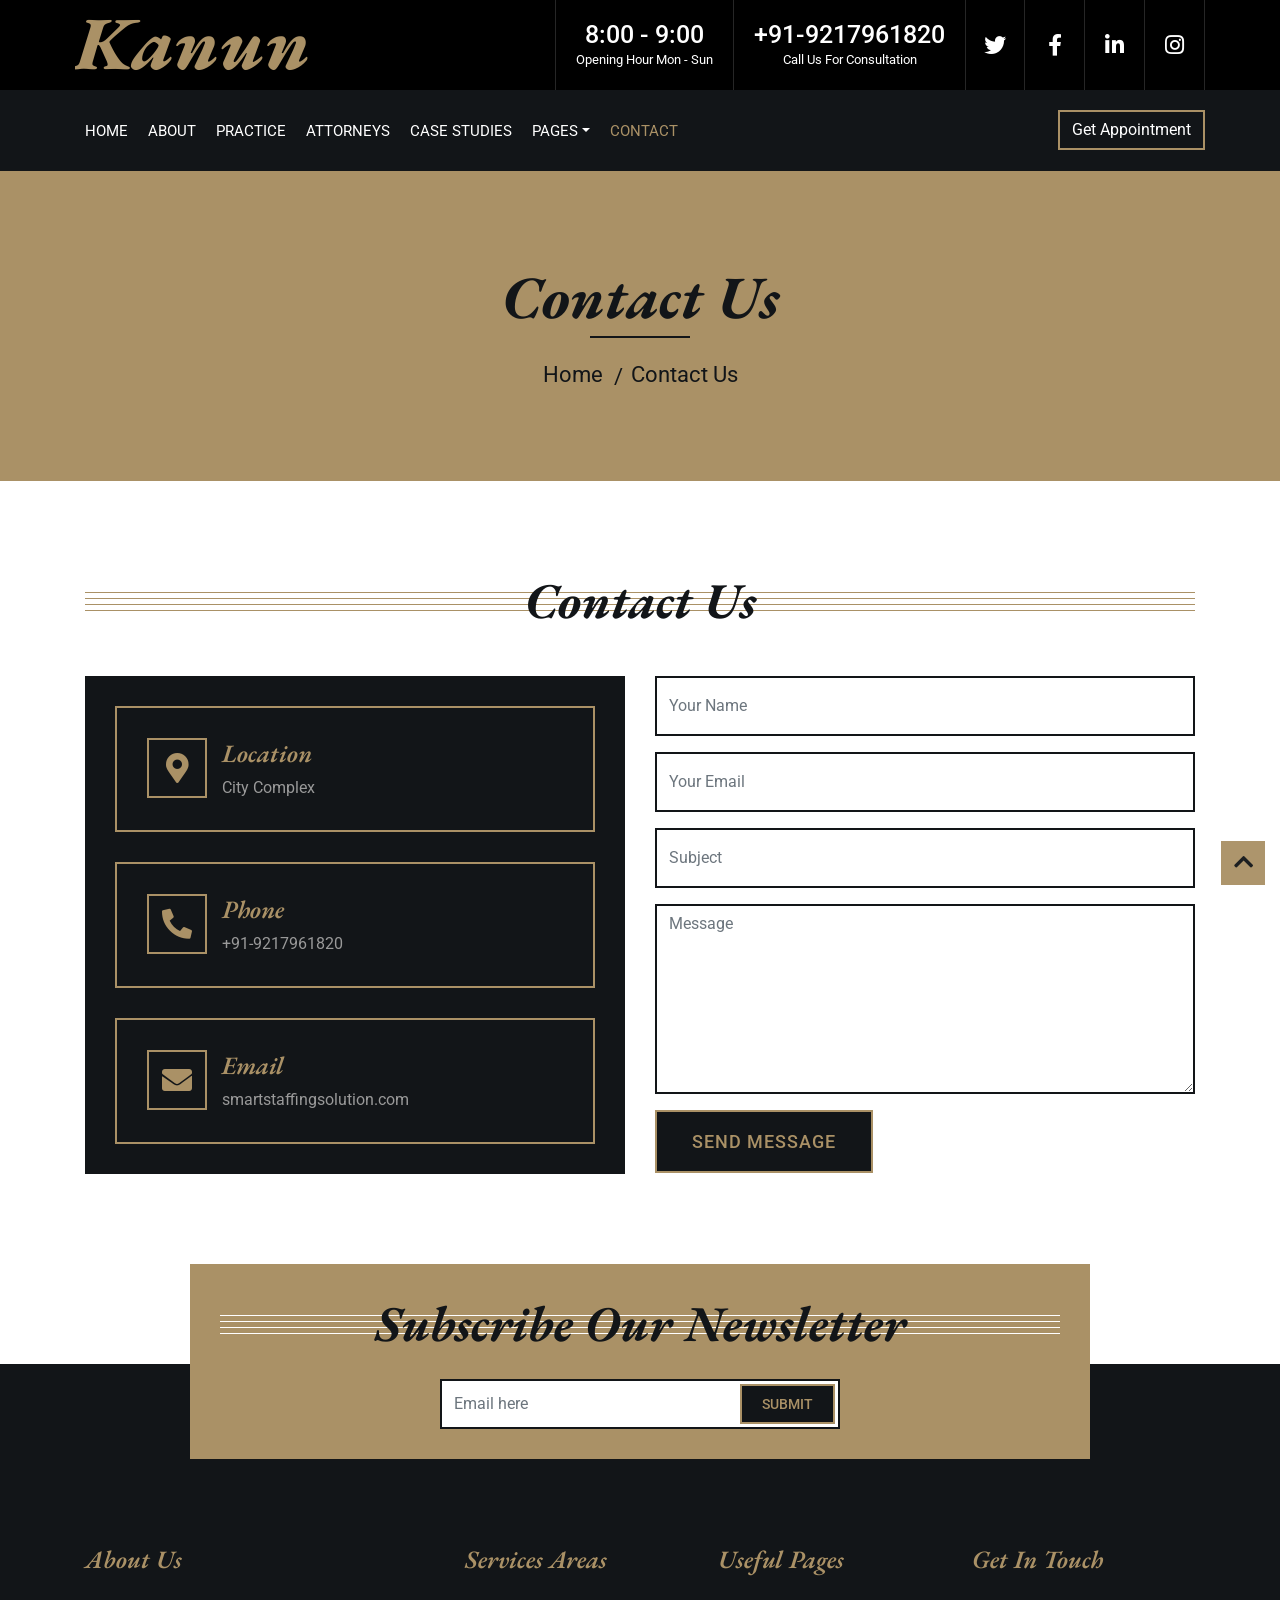
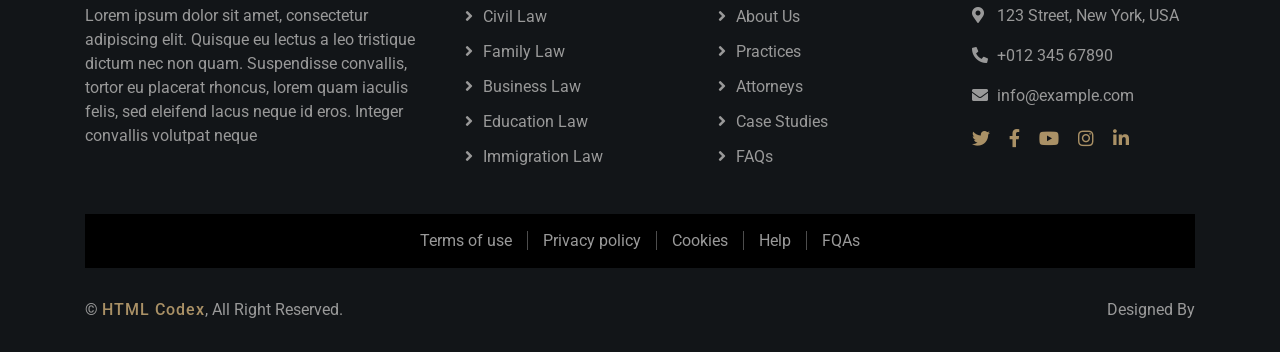
==== commit 3afbeff7: "Update contact.html" ====
--- a/contact.html
+++ b/contact.html
@@ -41,11 +41,11 @@
                             <div class="top-bar-right">
                                 <div class="text">
                                     <h2>8:00 - 9:00</h2>
-                                    <p>Opening Hour Mon - Fri</p>
+                                    <p>Opening Hour Mon - Sun</p>
                                 </div>
                                 <div class="text">
-                                    <h2>+123 456 7890</h2>
-                                    <p>Call Us For Free Consultation</p>
+                                    <h2>+91-9217961820</h2>
+                                    <p>Call Us For Consultation</p>
                                 </div>
                                 <div class="social">
                                     <a href=""><i class="fab fa-twitter"></i></a>
@@ -125,21 +125,21 @@
                                     <i class="fa fa-map-marker-alt"></i>
                                     <div class="contact-text">
                                         <h2>Location</h2>
-                                        <p>123 Street, New York, USA</p>
+                                        <p>City Complex</p>
                                     </div>
                                 </div>
                                 <div class="contact-item">
                                     <i class="fa fa-phone-alt"></i>
                                     <div class="contact-text">
                                         <h2>Phone</h2>
-                                        <p>+012 345 67890</p>
+                                        <p>+91-9217961820</p>
                                     </div>
                                 </div>
                                 <div class="contact-item">
                                     <i class="fa fa-envelope"></i>
                                     <div class="contact-text">
                                         <h2>Email</h2>
-                                        <p>info@example.com</p>
+                                        <p>smartstaffingsolution.com</p>
                                     </div>
                                 </div>
                             </div>
@@ -254,7 +254,7 @@
                             <p>&copy; <a href="https://htmlcodex.com/law-firm-website-template">HTML Codex</a>, All Right Reserved.</p>
                         </div>
                         <div class="col-md-6">
-                            <p>Designed By <a href="https://htmlcodex.com">HTML Codex</a></p>
+                            <p>Designed By <a href=""></a></p>
                         </div>
                     </div>
                 </div>
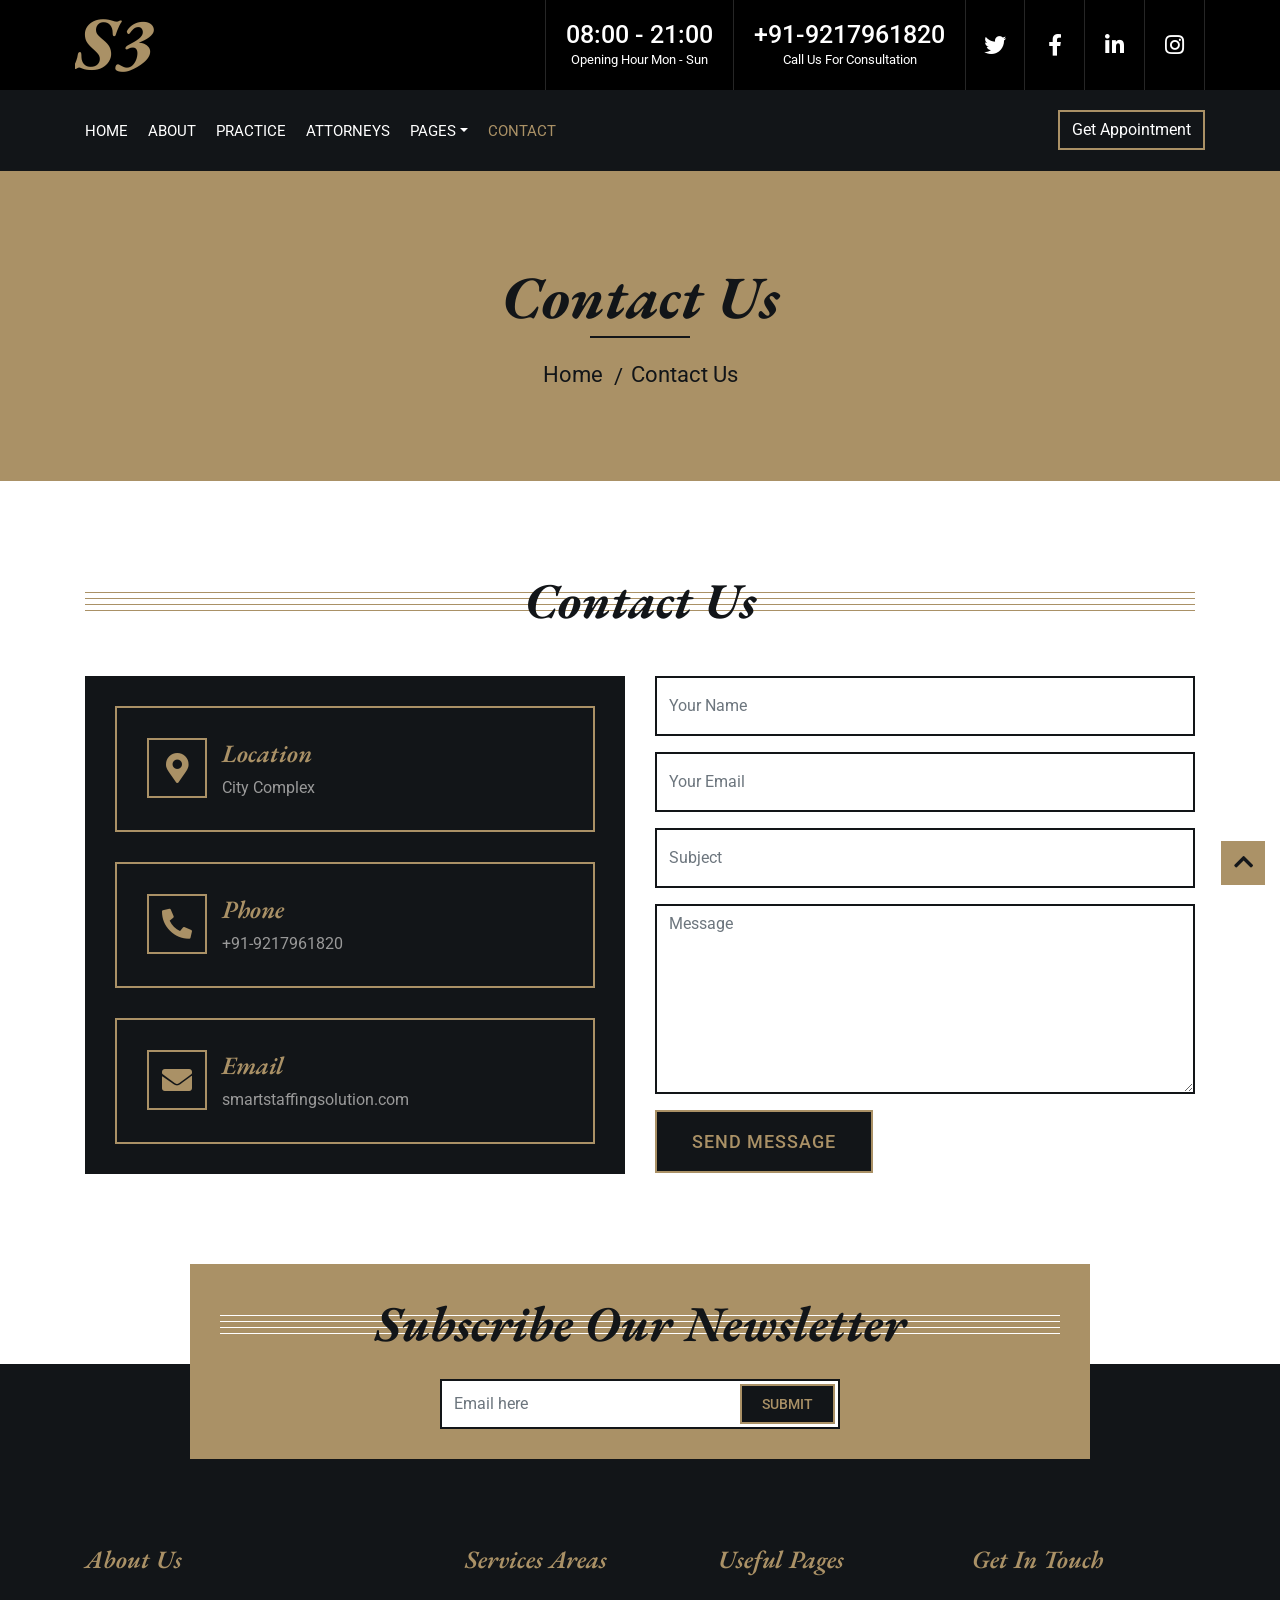
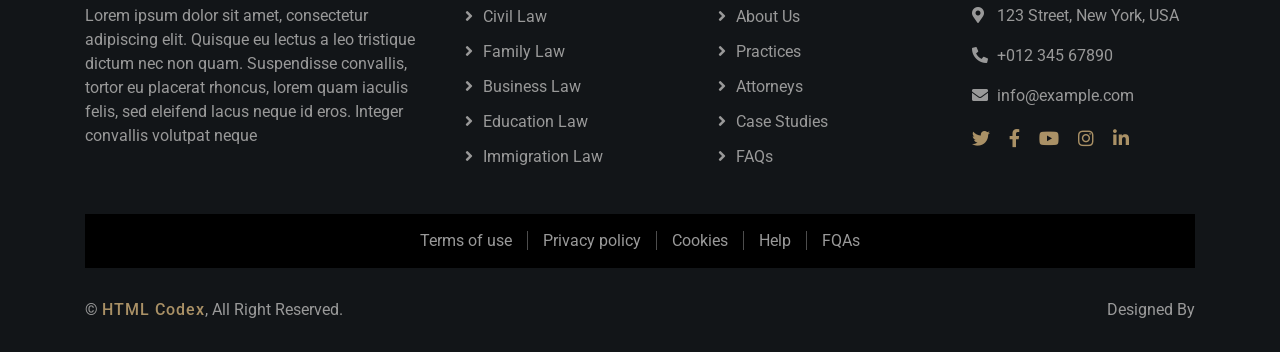
==== commit d2507306: "Update contact.html" ====
--- a/contact.html
+++ b/contact.html
@@ -2,7 +2,7 @@
 <html lang="en">
     <head>
         <meta charset="utf-8">
-        <title>Kanun - Law Firm Website Template</title>
+        <title>Smart Staffing Solution</title>
         <meta content="width=device-width, initial-scale=1.0" name="viewport">
         <meta content="Law Firm Website Template" name="keywords">
         <meta content="Law Firm Website Template" name="description">
@@ -32,7 +32,7 @@
                         <div class="col-lg-3">
                             <div class="logo">
                                 <a href="index.html">
-                                    <h1>Kanun</h1>
+                                    <h1>S3</h1>
                                     <!-- <img src="img/logo.jpg" alt="Logo"> -->
                                 </a>
                             </div>
@@ -40,7 +40,7 @@
                         <div class="col-lg-9">
                             <div class="top-bar-right">
                                 <div class="text">
-                                    <h2>8:00 - 9:00</h2>
+                                    <h2>08:00 - 21:00</h2>
                                     <p>Opening Hour Mon - Sun</p>
                                 </div>
                                 <div class="text">
@@ -75,7 +75,7 @@
                                 <a href="about.html" class="nav-item nav-link">About</a>
                                 <a href="service.html" class="nav-item nav-link">Practice</a>
                                 <a href="team.html" class="nav-item nav-link">Attorneys</a>
-                                <a href="portfolio.html" class="nav-item nav-link">Case Studies</a>
+                               <!-- <a href="portfolio.html" class="nav-item nav-link">Case Studies</a> -->
                                 <div class="nav-item dropdown">
                                     <a href="#" class="nav-link dropdown-toggle" data-toggle="dropdown">Pages</a>
                                     <div class="dropdown-menu">
